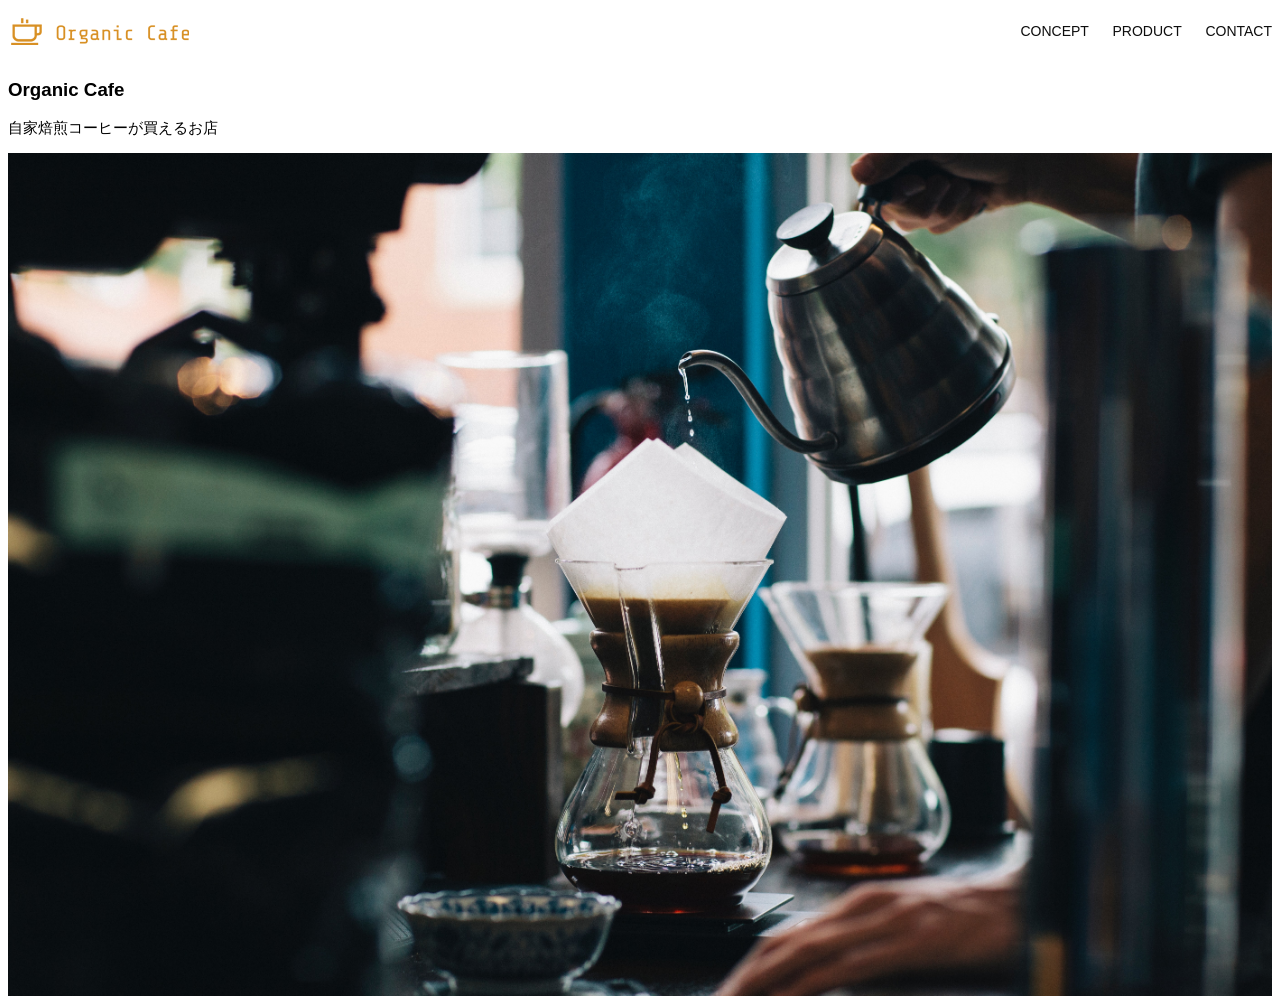
==== kadai013/index.html @ e82feaa0 "add kadai013 Directory" ====
<!DOCTYPE html>
<html>
  <head>
    <title>Organic Cafe</title>
    <meta charset="UTF-8" />
    <meta name="description" content="自家焙煎のコーヒーがお家で楽しめるOrganic Cafe"/>
    <meta name="viewport" content="width=device-width, initial-scale=1.0" />
    <link rel="stylesheet" href="style.css" />
  </head>
  <body>
    <!-- ヘッダー -->
    <header>
      <!-- ロゴ -->
      <a href="index.html" id="logo"><img src="images/logo.png" alt="トップページに戻る"/></a>

      <!-- PC用ナビゲーション -->
      <nav id="nav-pc">
        <a href="index.html#concept">CONCEPT</a>
        <a href="index.html#product">PRODUCT</a>
        <a href="index.html#contact">CONTACT</a>
      </nav>

      <!-- スマホ用メニューボタン -->
       <button id="menu-sp" onclick="document.getElementById('nav-sp').style.display = 'block'">
         <img src="images/button-menu.png" alt="ナビゲーションを開く">
       </button>

      <!-- スマホ用ナビゲーション -->
       <div id="nav-sp">
         <button id="close" onclick="document.getElementById('nav-sp').style.display = 'none'">
           <img src="images/button-close.png" alt="ナビゲーションを閉じる">
         </button>
         <nav>
           <ul>
             <li>
               <a id="logo-sp" href="index.html" onclick="document.getElementById('nav-sp').style.display = 'none'"><img src="images/logo-sp.png" alt="トップページに戻る"></a>
             </li>
            <li>
           <a class="menu" href="index.html#concept" onclick="document.getElementById('nav-sp').style.display = 'none'">CONCEPT</a>
         </li>
         <li>
           <a class="menu" href="index.html#product" onclick="document.getElementById('nav-sp').style.display = 'none'">PRODUCT</a>
         </li>
         <li>
          <a class="menu" href="index.html#contact" onclick="document.getElementById('nav-sp').style.display = 'none'">CONTACT</a>
         </li>
        </ul>
      </nav>
    </div>
    </header>
    <main>
      <article>
        <!-- メインビジュアル -->
        <section id="main-visual">
          <div id="main-message">
            <h1>Organic Cafe</h1>
            <p>自家焙煎コーヒーが買えるお店</p>
          </div>
          <img src="images/main-image.jpg" alt="コーヒーをハンドドリップで淹れる画像"/>
        </section>
      </article>
    </main>
  </body>
</html>
---- kadai013/style.css ----
/* PC、スマホ共通スタイル */
body {
  font-family: "Source Sans Pro", "Hiragino Kaku Gothic ProN", Meiryo, Arial,
    sans-serif;
}

p {
  font-size: 15px;
}

#main-visual>img {
  width: 100%;
}

/*================
PC用のスタイル 
=================*/
@media screen and (min-width: 768px) {
  /* ヘッダー */
  header {
    display: flex;
    justify-content: space-between;
  }

  /* ナビゲーションのレイアウト */
#nav-pc { display: block;}
#menu-sp,
#nav-sp { display: none;}
}

 /*====================
  スマートフォン用のスタイル
 =====================*/
 @media screen and (min-width: 768px) {
  #menu-sp,
  #nav-sp {
    display: none;
  }
  /* ヘッダー */
  header {
    display: flex;
    justify-content: space-between;
  }
    /* PC用ナビゲーション表示 */
  #nav-pc {
    display: block;
    text-align: right;
    font-size: 14px;
    padding-top: 15px;
  }

  #nav-pc>a {
    text-decoration: none;
    margin-left: 20px;
    color: #0d0d0d;
  }

  #nav-pc>a:hover {
    text-decoration: underline;
  }

  /* スマホ用ナビ非表示 */
  #menu-sp,
  #nav-sp {
    display: none;
  }
}
/* ここからスマホ表示設定 */
 @media screen and (max-width: 767px) {
  /* 横幅調整 */
  body {
    min-width: 375px;
    margin: 0;
  }

  /* PC用ナビ非表示 */
  #nav-pc {
    display: none;
  }

  /* ハンバーガーメニュー表示 */
  #menu-sp {
    display: block; /* ←ここで表示 */
    float: right;
    padding: 0;
  }

  /* スマホ用ナビ */
  #nav-sp {
    background-color: #ce933e;
    position: absolute;
    left: 0;
    top: 0;
    height: 100%;
    width: 100%;
    display: none; /* 初期状態は非表示 */
    z-index: 100;
  }

  /* ×ボタン */
  #close {
    position: absolute;
    top: 20px;
    right: 20px;
    background-color: transparent;
    border: none;
  }

  #nav-sp nav ul {
    padding-left: 0;
  }

  #nav-sp nav li {
    list-style: none;
  }

  #logo-sp {
    margin: 80px 0 30px 20px;
  }

  /* ナビリンク */
  #nav-sp nav a {
    display: block;
    color: #ffffff;
    text-decoration: none;
  }

  #nav-sp nav a:hover {
    text-decoration: underline;
  }

  #nav-sp .menu {
    display: block;
    margin: 0 20px;
    height: 44px;
    font-size: 16px;
    background-image: url("images/arrow.png");
    background-repeat: no-repeat;
    background-position: right top;
    text-decoration: none;
  }
   }
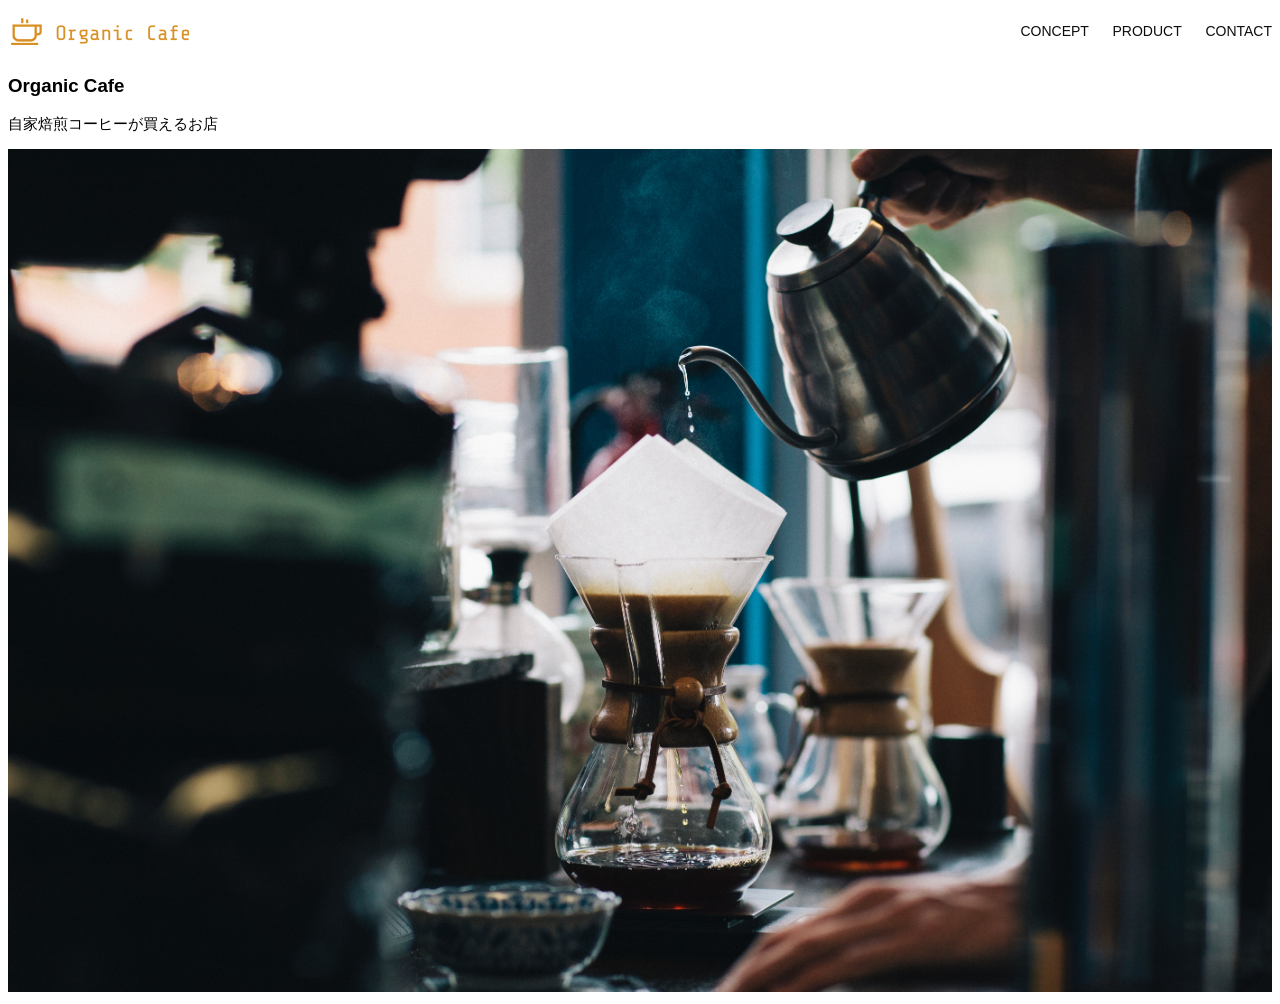
==== commit 9f071457: "modify Files img" ====
--- a/kadai013/index.html
+++ b/kadai013/index.html
@@ -21,15 +21,12 @@
       </nav>
 
       <!-- スマホ用メニューボタン -->
-       <button id="menu-sp" onclick="document.getElementById('nav-sp').style.display = 'block'">
-         <img src="images/button-menu.png" alt="ナビゲーションを開く">
-       </button>
+      <img id="menu-sp" src="images/button-menu.png" alt="ナビゲーションを開く" onclick="document.getElementById('nav-sp').style.display = 'block'">
 
       <!-- スマホ用ナビゲーション -->
        <div id="nav-sp">
-         <button id="close" onclick="document.getElementById('nav-sp').style.display = 'none'">
-           <img src="images/button-close.png" alt="ナビゲーションを閉じる">
-         </button>
+         <img id="close" src="images/button-close.png" alt="ナビゲーションを閉じる" onclick="document.getElementById('nav-sp').style.display = 'none'">
+           
          <nav>
            <ul>
              <li>
--- a/kadai013/style.css
+++ b/kadai013/style.css
@@ -21,6 +21,9 @@
     display: flex;
     justify-content: space-between;
   }
+  header img {
+  display: block;
+}
 
   /* ナビゲーションのレイアウト */
 #nav-pc { display: block;}
@@ -80,9 +83,11 @@
 
   /* ハンバーガーメニュー表示 */
   #menu-sp {
-    display: block; /* ←ここで表示 */
-    float: right;
+    /* float: right; */
     padding: 0;
+    display: block;
+    border: none;
+    background: none;
   }
 
   /* スマホ用ナビ */
@@ -103,7 +108,10 @@
     top: 20px;
     right: 20px;
     background-color: transparent;
+    display: block;
     border: none;
+    background: none;
+    padding: 0;
   }
 
   #nav-sp nav ul {
